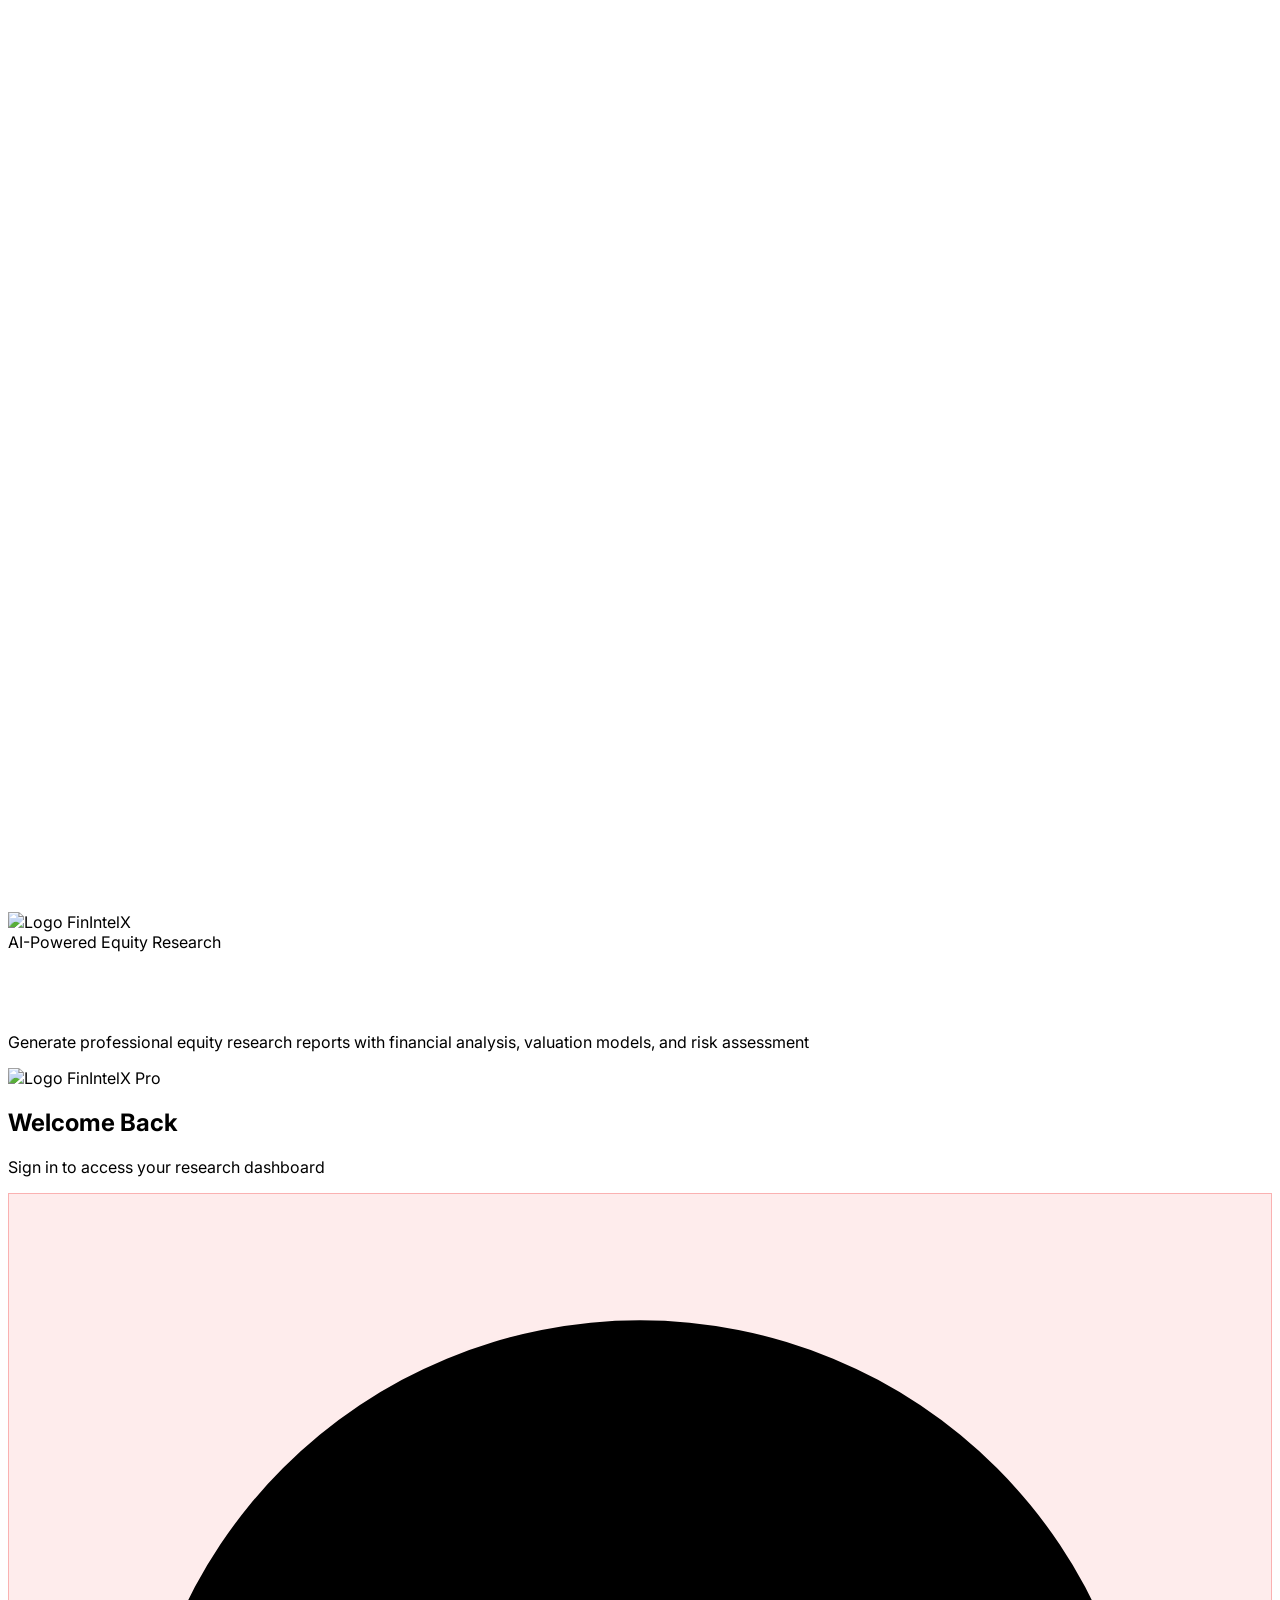
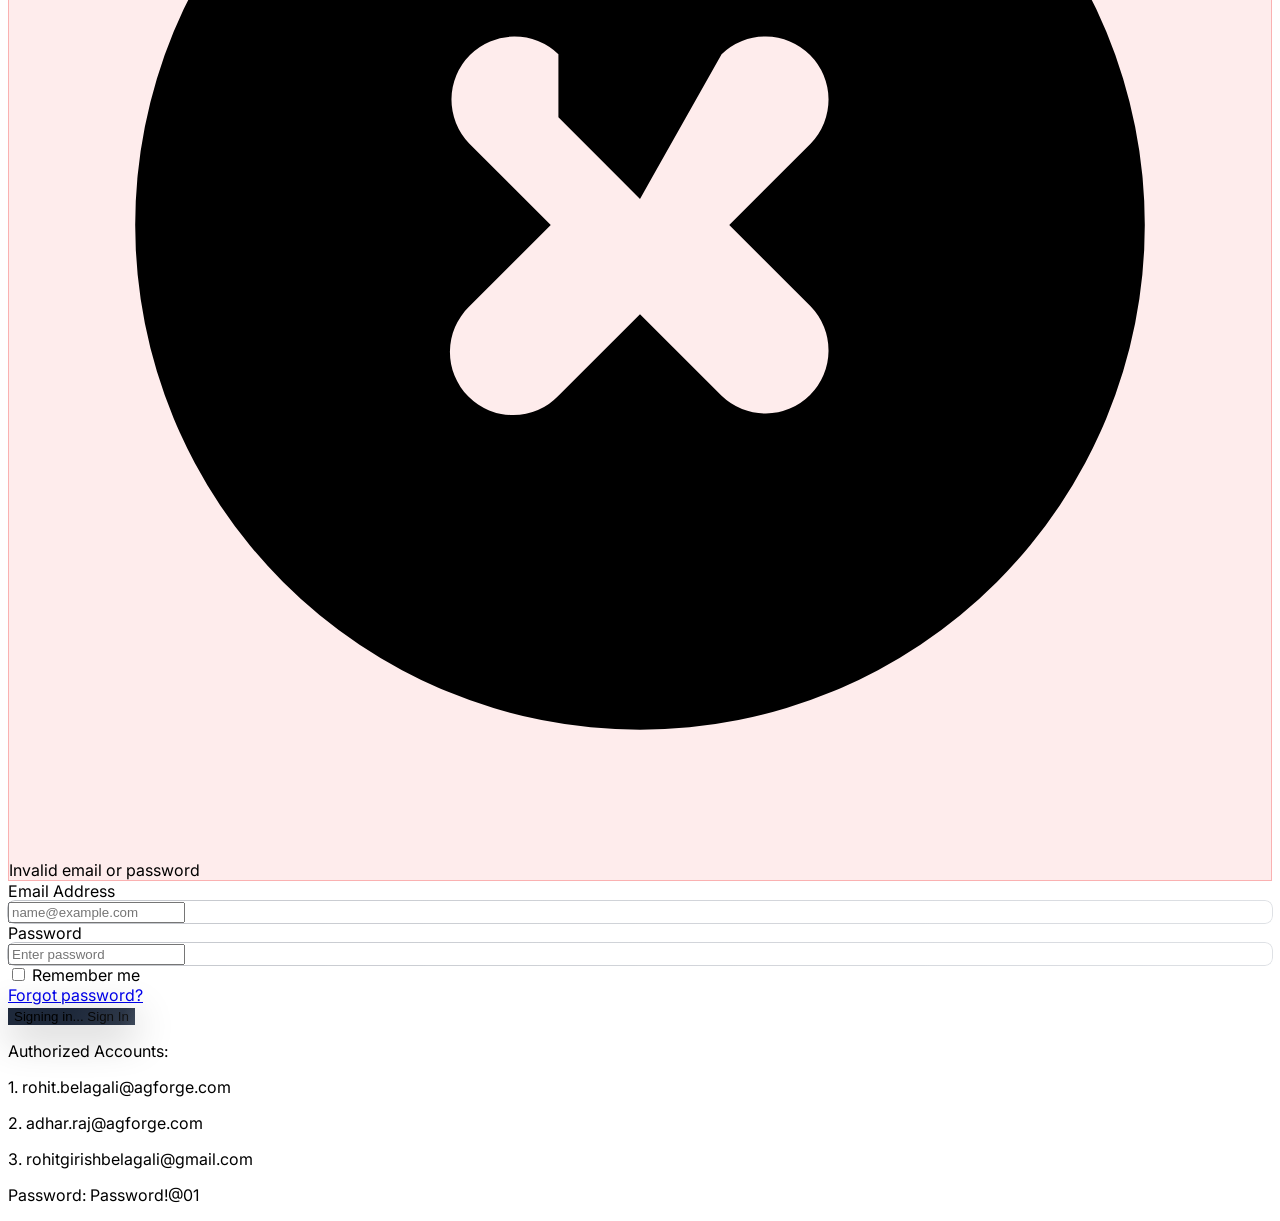
==== finrobot_equity/web_app/templates/login.html @ 79e91cc3 "Rebrand project to FinIntelX, hardcode authentication, implement mock pipeline, and remove AI4Financ" ====
<!DOCTYPE html>
<html lang="en">
<head>
    <meta charset="UTF-8">
    <meta name="viewport" content="width=device-width, initial-scale=1.0">
    <title>Login - FinIntelX Pro</title>
    <script src="https://cdn.tailwindcss.com"></script>
    <script src="https://unpkg.com/vue@3/dist/vue.global.js"></script>
    <script type="module" src="https://unpkg.com/@splinetool/viewer@1.9.54/build/spline-viewer.js"></script>
    <link href="https://fonts.googleapis.com/css2?family=Inter:wght@300;400;500;600;700&display=swap" rel="stylesheet">
    <style>
        * { -webkit-font-smoothing: antialiased; -moz-osx-font-smoothing: grayscale; }
        body { font-family: 'Inter', sans-serif; cursor: none; }
        /* GPU acceleration for animations */
        .letter-pullup span, .morphing-text .text-item, .halo-input-wrapper::before, .shimmer-button, .cursor-dot {
            will-change: transform, opacity;
            transform: translateZ(0);
            backface-visibility: hidden;
        }
        /* Sleek Line Cursor */
        .cursor-dot {
            position: fixed;
            width: 8px;
            height: 8px;
            background: rgba(255, 255, 255, 0.9);
            border-radius: 50%;
            pointer-events: none;
            z-index: 9999;
            transform: translate(-50%, -50%);
            transition: transform 0.1s ease;
        }
        .cursor-trail {
            display: none;
        }
        .cursor-line {
            position: fixed;
            height: 1px;
            background: linear-gradient(90deg, rgba(59, 130, 246, 0.6), rgba(147, 51, 234, 0.4), transparent);
            pointer-events: none;
            z-index: 9997;
            transform-origin: left center;
        }
        input, button, a { cursor: none; }
        input:focus ~ .cursor-dot, button:hover ~ .cursor-dot { transform: translate(-50%, -50%) scale(1.5); }
        .glass-input-dark {
            background: rgba(255, 255, 255, 0.05);
            border: 1px solid rgba(255, 255, 255, 0.1);
            transition: all 0.3s ease;
        }
        .glass-input-dark:focus {
            background: rgba(255, 255, 255, 0.08);
            border-color: rgba(59, 130, 246, 0.5);
            outline: none;
            box-shadow: 0 0 0 3px rgba(59, 130, 246, 0.1);
        }
        .light-input {
            background: #f8fafc;
            border: 1px solid #e2e8f0;
            transition: all 0.3s ease;
            color: #1e293b;
        }
        .light-input:focus {
            background: #fff;
            border-color: #3b82f6;
            outline: none;
            box-shadow: 0 0 0 3px rgba(59, 130, 246, 0.1);
        }
        .light-input::placeholder {
            color: #94a3b8;
        }
        /* Letter Pull Up Animation */
        .letter-pullup {
            display: inline-flex;
        }
        .letter-pullup span {
            display: inline-block;
            opacity: 0;
            transform: translateY(100%);
            animation: pullUp 0.5s ease forwards;
        }
        @keyframes pullUp {
            to {
                opacity: 1;
                transform: translateY(0);
            }
        }
        /* Morphing Text Animation */
        .morphing-text {
            position: relative;
            display: block;
            height: 2.5rem;
            overflow: visible;
        }
        .morphing-text .text-item {
            position: absolute;
            top: 0;
            left: 0;
            opacity: 0;
            transform: translateY(10px);
            transition: opacity 0.6s ease, transform 0.6s ease;
            white-space: nowrap;
        }
        .morphing-text .text-item.active {
            opacity: 1;
            transform: translateY(0);
        }
        /* Halo Input Effect */
        .halo-input-wrapper {
            position: relative;
            border-radius: 0.5rem;
        }
        .halo-input-wrapper::before {
            content: '';
            position: absolute;
            inset: -1px;
            border-radius: 0.5rem;
            padding: 1px;
            background: linear-gradient(90deg, 
                #6b7280, #9ca3af, #d1d5db, #9ca3af, #6b7280);
            background-size: 300% 100%;
            animation: borderGradient 4s linear infinite;
            -webkit-mask: linear-gradient(#fff 0 0) content-box, linear-gradient(#fff 0 0);
            mask: linear-gradient(#fff 0 0) content-box, linear-gradient(#fff 0 0);
            -webkit-mask-composite: xor;
            mask-composite: exclude;
            opacity: 0.4;
            pointer-events: none;
            z-index: 0;
        }
        .halo-input-wrapper:focus-within::before {
            opacity: 0.6;
        }
        @keyframes borderGradient {
            0% { background-position: 0% 50%; }
            100% { background-position: 300% 50%; }
        }
        .halo-input {
            position: relative;
            z-index: 1;
            background: rgba(0, 0, 0, 0.9) !important;
            border: 1px solid transparent;
            transition: all 0.3s ease;
            color: white !important;
            -webkit-text-fill-color: white !important;
        }
        .halo-input:hover {
            background: rgba(0, 0, 0, 0.95) !important;
        }
        .halo-input:focus {
            border-color: rgba(255, 255, 255, 0.2);
            background: rgba(0, 0, 0, 1) !important;
            outline: none;
        }
        /* Override browser autofill styles */
        .halo-input:-webkit-autofill,
        .halo-input:-webkit-autofill:hover,
        .halo-input:-webkit-autofill:focus,
        .halo-input:-webkit-autofill:active {
            -webkit-box-shadow: 0 0 0 30px black inset !important;
            -webkit-text-fill-color: white !important;
            background-color: black !important;
            transition: background-color 5000s ease-in-out 0s;
        }
        /* Shimmer Button Effect */
        .shimmer-button {
            position: relative;
            overflow: hidden;
            background: linear-gradient(110deg, #1e293b 45%, #334155 55%, #1e293b);
            background-size: 200% 100%;
            animation: shimmer 5s linear infinite;
            border: none;
            box-shadow: 0 10px 40px rgba(0, 0, 0, 0.3);
        }
        .shimmer-button::before {
            content: '';
            position: absolute;
            inset: 0;
            background: linear-gradient(110deg, transparent 25%, rgba(255,255,255,0.08) 50%, transparent 75%);
            background-size: 200% 100%;
            animation: shimmer 5s linear infinite;
        }
        @keyframes shimmer {
            0% { background-position: 200% 0; }
            100% { background-position: -200% 0; }
        }
        .shimmer-button:hover {
            box-shadow: 0 10px 50px rgba(59, 130, 246, 0.2);
        }
        .shimmer-button:disabled {
            opacity: 0.6;
            cursor: not-allowed;
        }
        /* Error Alert Styles - Compact Version */
        .error-shake {
            animation: shake 0.4s ease-in-out;
        }
        @keyframes shake {
            0%, 100% { transform: translateX(0); }
            25% { transform: translateX(-8px); }
            75% { transform: translateX(8px); }
        }
        .error-alert-small {
            background: rgba(239, 68, 68, 0.1);
            border: 1px solid rgba(239, 68, 68, 0.35);
        }
        .input-error {
            border-color: rgba(239, 68, 68, 0.5) !important;
        }
        .input-error:focus {
            border-color: rgba(239, 68, 68, 0.7) !important;
            box-shadow: 0 0 0 3px rgba(239, 68, 68, 0.1) !important;
        }
    </style>
</head>
<body class="h-screen w-full flex flex-col overflow-hidden bg-[#0a0a0a] text-white">
    <!-- Sleek Line Cursor -->
    <div class="cursor-dot" id="cursorDot"></div>
    <div class="cursor-trail" id="cursorTrail"></div>
    <canvas id="cursorCanvas" class="fixed inset-0 pointer-events-none z-[9996]"></canvas>
    
    <div id="app" class="w-full h-full flex flex-col">
        <!-- 全局顶部栏 -->
        <header class="h-20 flex-shrink-0 bg-[#0a0a0a] flex items-center px-6 justify-between">
            <div class="flex items-center gap-3">
                <img src="/static/logo.png" alt="Logo" class="w-12 h-12 object-contain">
                <span class="text-lg font-semibold tracking-tight letter-pullup">
                    <span style="animation-delay: 0.00s">F</span><span style="animation-delay: 0.05s">i</span><span style="animation-delay: 0.10s">n</span><span style="animation-delay: 0.15s">I</span><span style="animation-delay: 0.20s">n</span><span style="animation-delay: 0.25s">t</span><span style="animation-delay: 0.30s">e</span><span style="animation-delay: 0.35s">l</span><span style="animation-delay: 0.45s" class="text-blue-400 font-normal">X</span>
                </span>
            </div>
            <div class="text-sm font-bold text-white">AI-Powered Equity Research</div>
        </header>

        <!-- 主内容区：左右分栏 -->
        <div class="flex-1 flex overflow-hidden">
            <!-- 左栏：3D 机器人动画 (70%) -->
            <div class="hidden lg:flex w-[70%] relative bg-[#0a0a0a] items-center justify-center overflow-hidden">
                <div class="absolute bottom-8 left-8 right-8 z-10">
                    <h2 class="text-3xl font-bold text-white mb-3 morphing-text">
                        <span class="text-item" :class="{ active: currentTextIndex === 0 }">AI-Powered Equity Research</span>
                        <span class="text-item" :class="{ active: currentTextIndex === 1 }">Professional Stock Analysis</span>
                        <span class="text-item" :class="{ active: currentTextIndex === 2 }">Smart Financial Insights</span>
                        <span class="text-item" :class="{ active: currentTextIndex === 3 }">Automated Report Generation</span>
                    </h2>
                    <p class="text-slate-400 text-sm">Generate professional equity research reports with financial analysis, valuation models, and risk assessment</p>
                </div>
                <div class="w-full h-full flex items-end justify-center relative overflow-hidden">
                    <spline-viewer url="https://prod.spline.design/kZDDjO5HuC9GJUM2/scene.splinecode" class="w-full h-[130%] -mb-32"></spline-viewer>
                </div>
            </div>

            <!-- 右栏：登录表单 (30%) -->
            <div class="w-full lg:w-[30%] flex flex-col bg-[#0a0a0a]/80 backdrop-blur-md">
                <div class="lg:hidden p-6 border-b border-slate-200">
                    <div class="flex items-center gap-3">
                        <img src="/static/logo.png" alt="Logo" class="w-8 h-8 object-contain">
                        <span class="text-lg font-semibold text-slate-800">FinIntelX <span class="text-blue-500 font-normal">Pro</span></span>
                    </div>
                </div>

                <div class="flex-1 flex items-center justify-center p-8 overflow-y-auto">
                    <div class="w-full max-w-sm space-y-6">
                        <!-- Login Form -->
                        <div v-if="!isRegister">
                            <div class="text-left mb-6">
                                <h2 class="text-2xl font-bold tracking-tight text-white">Welcome Back</h2>
                                <p class="mt-1 text-sm text-slate-400">Sign in to access your research dashboard</p>
                            </div>

                            <form class="space-y-4" v-on:submit.prevent="handleLogin">
                                <div class="space-y-3">
                                    <!-- Error Alert - Compact Style -->
                                    <div v-if="error" class="error-alert-small error-shake rounded-md px-2.5 py-1.5 text-red-400 text-xs flex items-center gap-1.5">
                                        <svg class="w-3.5 h-3.5 flex-shrink-0" fill="currentColor" viewBox="0 0 20 20">
                                            <path fill-rule="evenodd" d="M10 18a8 8 0 100-16 8 8 0 000 16zM8.707 7.293a1 1 0 00-1.414 1.414L8.586 10l-1.293 1.293a1 1 0 101.414 1.414L10 11.414l1.293 1.293a1 1 0 001.414-1.414L11.414 10l1.293-1.293a1 1 0 00-1.414-1.414L10 9.586 8.707 8.293z" clip-rule="evenodd"/>
                                        </svg>
                                        <span>Invalid email or password</span>
                                    </div>
                                    <div>
                                        <label class="block text-xs font-medium text-slate-400 mb-1">Email Address</label>
                                        <div class="halo-input-wrapper">
                                            <input type="email" autocomplete="email" required v-model="email" v-bind:class="['halo-input block w-full rounded-lg px-3 py-2.5 text-white placeholder-slate-500 text-sm', { 'input-error': hasError }]" placeholder="name@example.com">
                                        </div>
                                    </div>
                                    <div>
                                        <label class="block text-xs font-medium text-slate-400 mb-1">Password</label>
                                        <div class="halo-input-wrapper">
                                            <input type="password" autocomplete="current-password" required v-model="password" v-bind:class="['halo-input block w-full rounded-lg px-3 py-2.5 text-white placeholder-slate-500 text-sm', { 'input-error': hasError }]" placeholder="Enter password">
                                        </div>
                                    </div>
                                </div>
                                <div class="flex items-center justify-between text-sm">
                                    <div class="flex items-center">
                                        <input id="remember-me" type="checkbox" v-model="remember" class="h-3.5 w-3.5 rounded border-slate-600 bg-slate-800 text-blue-500">
                                        <label for="remember-me" class="ml-2 text-slate-400">Remember me</label>
                                    </div>
                                    <a href="#" class="text-blue-400 hover:text-blue-300">Forgot password?</a>
                                </div>
                                <button type="submit" v-bind:disabled="loading" class="shimmer-button w-full flex justify-center items-center gap-2 rounded-lg px-4 py-2.5 text-sm font-semibold text-white transition-all">
                                    <span v-if="loading">Signing in...</span>
                                    <span v-else>Sign In</span>
                                </button>
                            </form>

                            <div class="mt-6 p-4 bg-white/5 border border-white/10 rounded-lg text-xs text-slate-400 space-y-1.5">
                                <p class="font-semibold text-slate-300">Authorized Accounts:</p>
                                <p class="flex justify-between"><span>1. rohit.belagali@agforge.com</span></p>
                                <p class="flex justify-between"><span>2. adhar.raj@agforge.com</span></p>
                                <p class="flex justify-between"><span>3. rohitgirishbelagali@gmail.com</span></p>
                                <p class="text-slate-500 pt-1">Password: <span class="font-mono text-blue-300">Password!@01</span></p>
                            </div>
                        </div>


                    </div>
                </div>
            </div>
        </div>
    </div>

    <script>
        const { createApp } = Vue;
        createApp({
            data() {
                return { 
                    isRegister: false, 
                    loading: false, 
                    error: '', 
                    email: '', 
                    password: '', 
                    remember: false, 
                    regName: '', 
                    regEmail: '', 
                    regPassword: '',
                    hasError: false,
                    hasRegError: false,
                    morphTexts: [
                        'AI-Powered Equity Research',
                        'Professional Stock Analysis',
                        'Smart Financial Insights',
                        'Automated Report Generation'
                    ],
                    currentTextIndex: 0
                }
            },
            mounted() {
                setInterval(() => {
                    this.currentTextIndex = (this.currentTextIndex + 1) % this.morphTexts.length;
                }, 3000);
            },
            watch: { 
                isRegister() { 
                    this.error = ''; 
                    this.hasError = false;
                    this.hasRegError = false;
                } 
            },
            methods: {
                async handleLogin() {
                    this.loading = true; 
                    this.error = '';
                    this.hasError = false;
                    
                    const authorized_users = {
                        "rohit.belagali@agforge.com": { pass: "Password!@01", name: "Rohit Belagali" },
                        "adhar.raj@agforge.com": { pass: "Password!@01", name: "Adhar Raj" },
                        "rohitgirishbelagali@gmail.com": { pass: "Password!@01", name: "Rohit Girish Belagali" }
                    };
                    
                    const inputEmail = this.email.trim().toLowerCase();
                    const inputPassword = this.password;
                    
                    if (authorized_users[inputEmail] && authorized_users[inputEmail].pass === inputPassword) {
                        const userName = authorized_users[inputEmail].name;
                        try {
                            const res = await fetch('/api/auth/login', { 
                                method: 'POST', 
                                headers: { 'Content-Type': 'application/json' }, 
                                body: JSON.stringify({ email: this.email, password: this.password, remember: this.remember }) 
                            });
                            if (res.ok) {
                                window.location.href = '/';
                                return;
                            }
                        } catch (e) {
                            console.warn("Backend auth unreachable. Falling back to frontend-only session.", e);
                        }
                        
                        // Pure frontend localStorage fallback
                        localStorage.setItem("finintelx_logged_in", "true");
                        localStorage.setItem("finintelx_user_email", inputEmail);
                        localStorage.setItem("finintelx_user_name", userName);
                        
                        const currentPath = window.location.pathname;
                        if (currentPath.endsWith("login.html") || currentPath.endsWith("login")) {
                            window.location.href = currentPath.replace("login.html", "index.html").replace("login", "index.html");
                        } else {
                            window.location.href = "index.html";
                        }
                    } else {
                        this.error = 'Invalid email or password';
                        this.hasError = true;
                        this.loading = false;
                    }
                },
                handleRegister() {
                    this.error = 'Registration is disabled. Please use an authorized account.';
                }
            }
        }).mount('#app');
    </script>
    
    <!-- Advanced Sleek Line Cursor Script -->
    <script>
        const dot = document.getElementById('cursorDot');
        const canvas = document.getElementById('cursorCanvas');
        const ctx = canvas.getContext('2d');
        
        // Config - reduced for better performance
        const E = { friction: 0.5, trails: 12, size: 30, dampening: 0.25, tension: 0.98 };
        let pos = { x: 0, y: 0 };
        let lines = [];
        let running = true;
        let frame = 1;
        
        // Wave for color animation
        class Wave {
            constructor(opt = {}) {
                this.phase = opt.phase || 0;
                this.offset = opt.offset || 0;
                this.frequency = opt.frequency || 0.001;
                this.amplitude = opt.amplitude || 1;
                this.value = 0;
            }
            update() {
                this.phase += this.frequency;
                this.value = this.offset + Math.sin(this.phase) * this.amplitude;
                return this.value;
            }
        }
        
        // Node for physics
        class Node { constructor() { this.x = 0; this.y = 0; this.vx = 0; this.vy = 0; } }
        
        // Line with spring physics
        class Line {
            constructor(spring) {
                this.spring = spring + 0.1 * Math.random() - 0.02;
                this.friction = E.friction + 0.01 * Math.random() - 0.002;
                this.nodes = [];
                for (let i = 0; i < E.size; i++) {
                    const n = new Node();
                    n.x = pos.x; n.y = pos.y;
                    this.nodes.push(n);
                }
            }
            update() {
                let e = this.spring;
                let t = this.nodes[0];
                t.vx += (pos.x - t.x) * e;
                t.vy += (pos.y - t.y) * e;
                for (let i = 0; i < this.nodes.length; i++) {
                    t = this.nodes[i];
                    if (i > 0) {
                        const n = this.nodes[i - 1];
                        t.vx += (n.x - t.x) * e;
                        t.vy += (n.y - t.y) * e;
                        t.vx += n.vx * E.dampening;
                        t.vy += n.vy * E.dampening;
                    }
                    t.vx *= this.friction;
                    t.vy *= this.friction;
                    t.x += t.vx;
                    t.y += t.vy;
                    e *= E.tension;
                }
            }
            draw() {
                let n = this.nodes[0].x, i = this.nodes[0].y;
                ctx.beginPath();
                ctx.moveTo(n, i);
                for (let a = 1; a < this.nodes.length - 2; a++) {
                    const e = this.nodes[a], t = this.nodes[a + 1];
                    n = 0.5 * (e.x + t.x);
                    i = 0.5 * (e.y + t.y);
                    ctx.quadraticCurveTo(e.x, e.y, n, i);
                }
                const e = this.nodes[this.nodes.length - 2], t = this.nodes[this.nodes.length - 1];
                ctx.quadraticCurveTo(e.x, e.y, t.x, t.y);
                ctx.stroke();
                ctx.closePath();
            }
        }
        
        const wave = new Wave({ phase: Math.random() * 2 * Math.PI, amplitude: 85, frequency: 0.0015, offset: 285 });
        
        function createLines() {
            lines = [];
            for (let i = 0; i < E.trails; i++) {
                lines.push(new Line(0.4 + (i / E.trails) * 0.025));
            }
        }
        
        let lastTime = 0;
        const targetFPS = 60;
        const frameInterval = 1000 / targetFPS;
        
        function render(currentTime) {
            if (!running) return;
            requestAnimationFrame(render);
            
            const deltaTime = currentTime - lastTime;
            if (deltaTime < frameInterval) return;
            lastTime = currentTime - (deltaTime % frameInterval);
            
            ctx.globalCompositeOperation = 'source-over';
            ctx.clearRect(0, 0, canvas.width, canvas.height);
            ctx.globalCompositeOperation = 'lighter';
            const lightness = 50 + Math.sin(wave.update() * 0.01) * 30;
            ctx.strokeStyle = `hsla(0, 0%, ${lightness}%, 0.15)`;
            ctx.lineWidth = 1;
            for (let i = 0; i < E.trails; i++) {
                lines[i].update();
                lines[i].draw();
            }
            frame++;
        }
        
        function resize() {
            canvas.width = window.innerWidth;
            canvas.height = window.innerHeight;
        }
        
        function onMove(e) {
            if (e.touches) { pos.x = e.touches[0].pageX; pos.y = e.touches[0].pageY; }
            else { pos.x = e.clientX; pos.y = e.clientY; }
            dot.style.left = pos.x + 'px';
            dot.style.top = pos.y + 'px';
        }
        
        function init(e) {
            document.removeEventListener('mousemove', init);
            document.addEventListener('mousemove', onMove);
            document.addEventListener('touchmove', onMove);
            onMove(e);
            createLines();
            requestAnimationFrame(render);
        }
        
        resize();
        document.addEventListener('mousemove', init);
        window.addEventListener('resize', resize);
    </script>
</body>
</html>
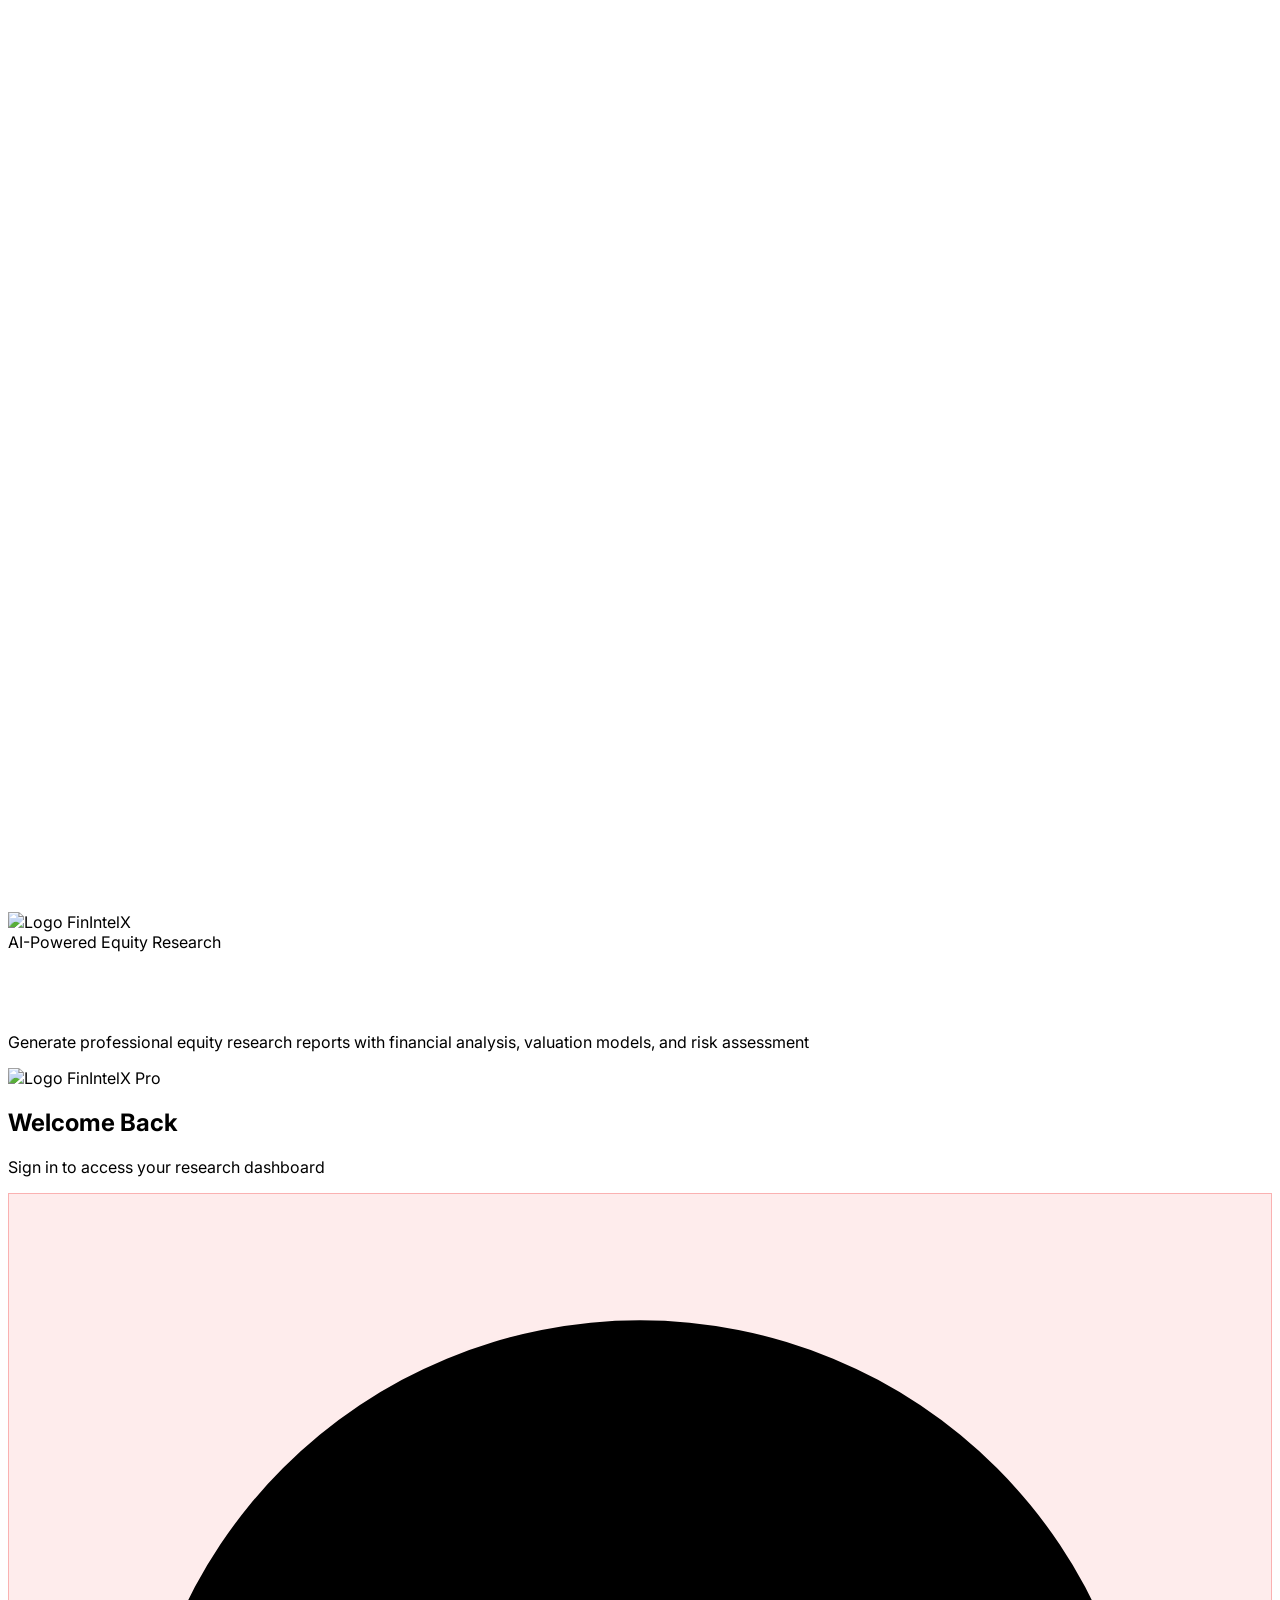
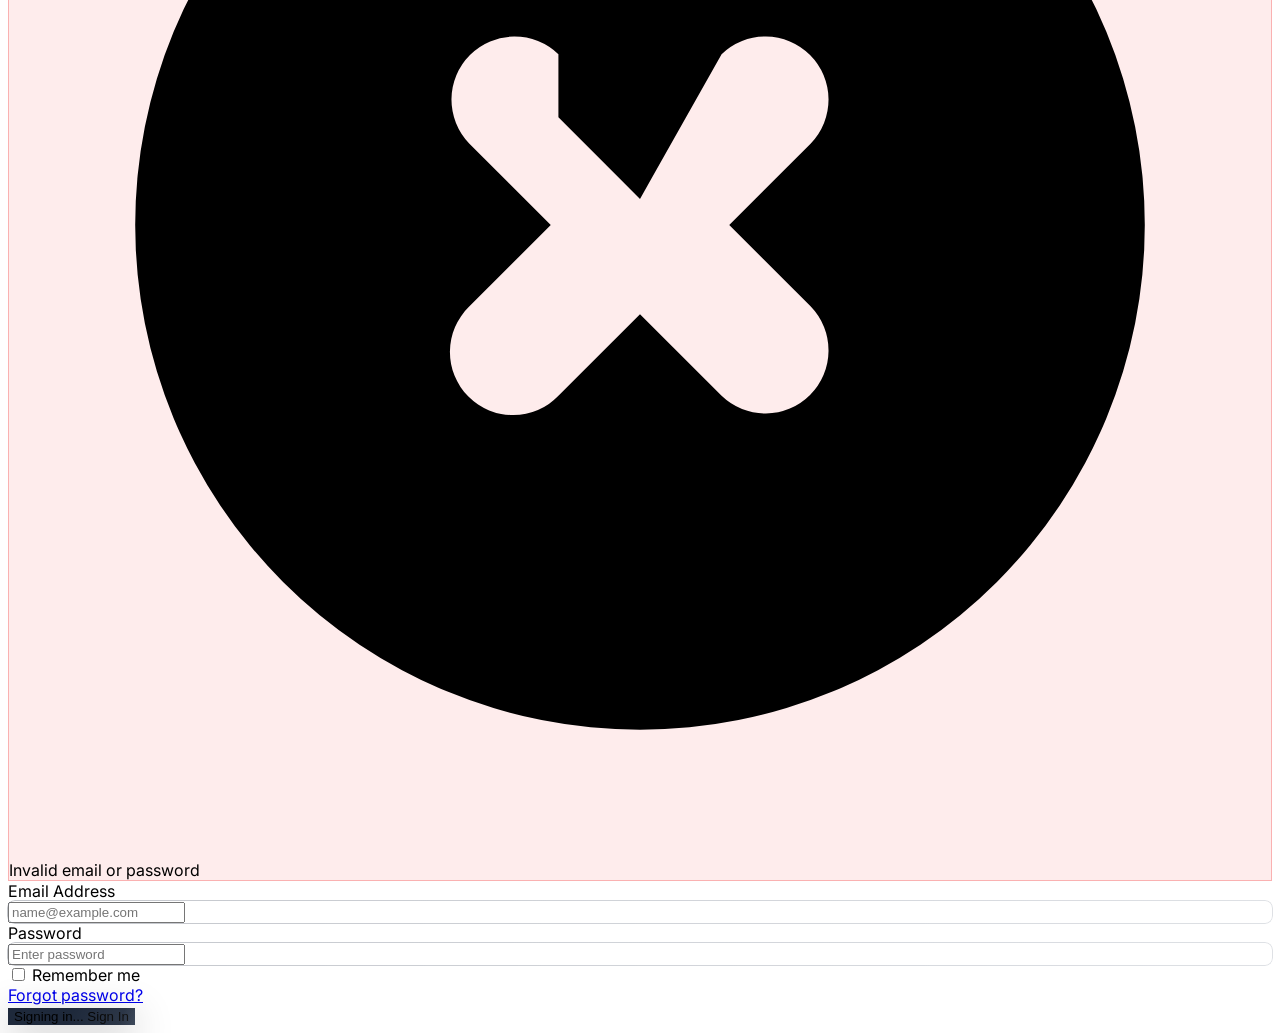
==== commit 228fbee4: "Remove authorized accounts box from login page" ====
--- a/finrobot_equity/web_app/templates/login.html
+++ b/finrobot_equity/web_app/templates/login.html
@@ -301,13 +301,7 @@
                                 </button>
                             </form>
 
-                            <div class="mt-6 p-4 bg-white/5 border border-white/10 rounded-lg text-xs text-slate-400 space-y-1.5">
-                                <p class="font-semibold text-slate-300">Authorized Accounts:</p>
-                                <p class="flex justify-between"><span>1. rohit.belagali@agforge.com</span></p>
-                                <p class="flex justify-between"><span>2. adhar.raj@agforge.com</span></p>
-                                <p class="flex justify-between"><span>3. rohitgirishbelagali@gmail.com</span></p>
-                                <p class="text-slate-500 pt-1">Password: <span class="font-mono text-blue-300">Password!@01</span></p>
-                            </div>
+
                         </div>
 
 
